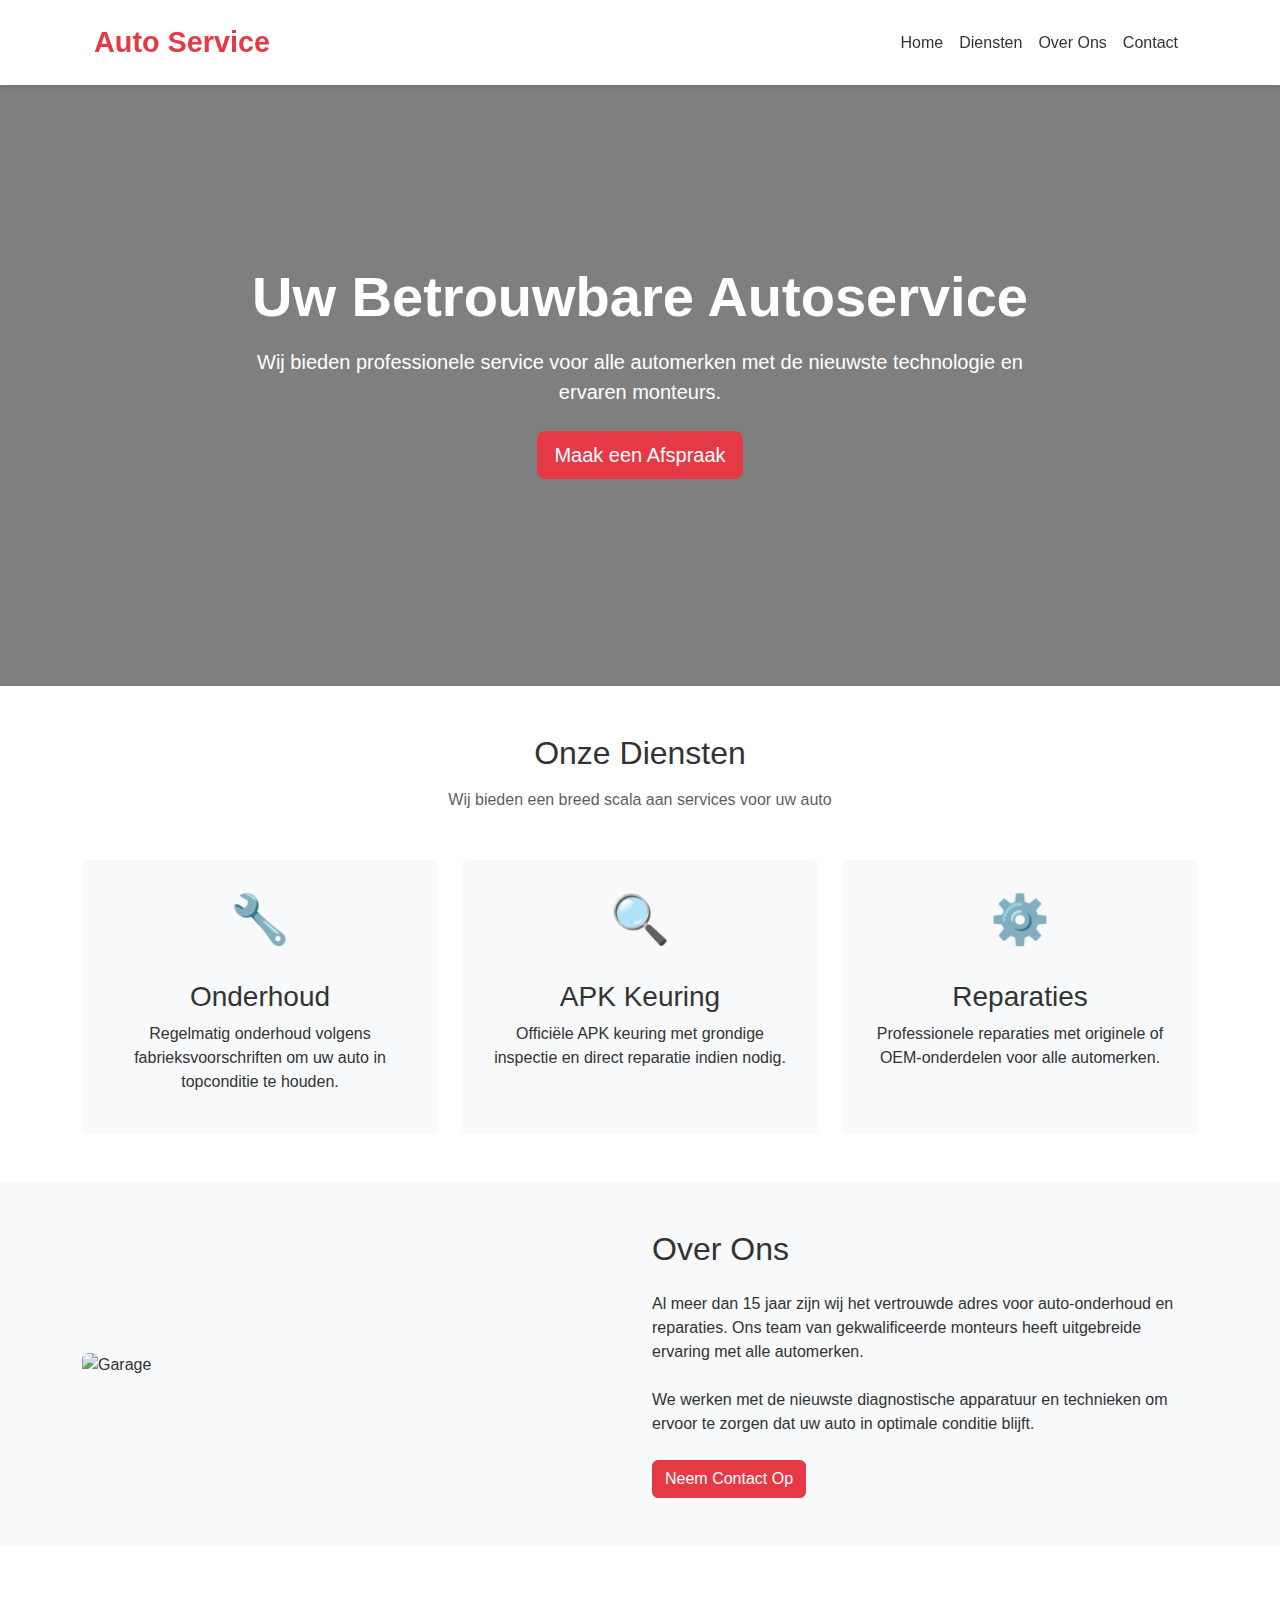
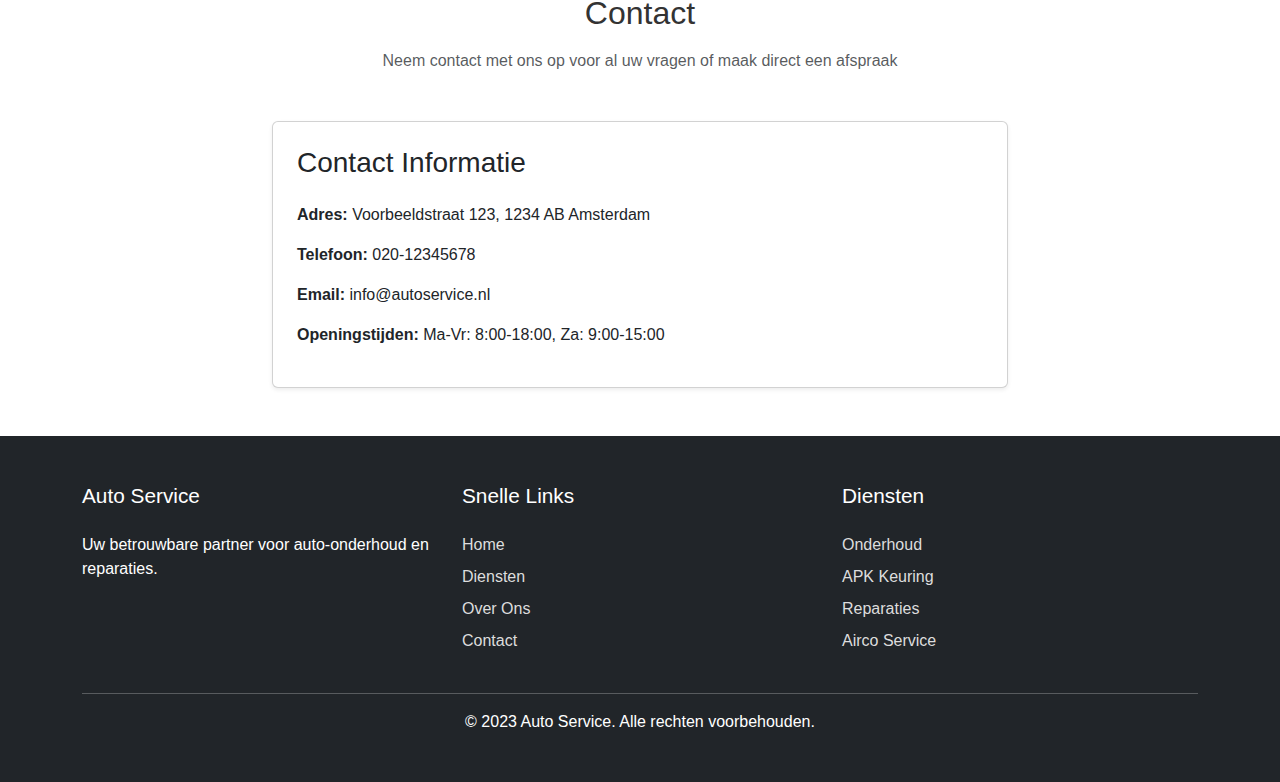
==== index.html @ baa3d9cf "rename" ====
<!DOCTYPE html>
<html lang="nl">
<head>
    <meta charset="UTF-8">
    <meta name="viewport" content="width=device-width, initial-scale=1.0">
    <title>Auto Service Company</title>
    <!-- Bootstrap CSS -->
    <link href="https://cdn.jsdelivr.net/npm/bootstrap@5.3.0/dist/css/bootstrap.min.css" rel="stylesheet">
    <!-- Custom CSS --> 
     <!-- testS -->
    <link rel="stylesheet" href="styles.css">
</head>
<body>
    <!-- Header -->
    <header class="fixed-top">
        <div class="container">
            <nav class="navbar navbar-expand-lg">
                <div class="container-fluid">
                    <a class="navbar-brand logo" href="#">Auto Service</a>
                    <button class="navbar-toggler" type="button" data-bs-toggle="collapse" data-bs-target="#navbarNav">
                        <span class="navbar-toggler-icon"></span>
                    </button>
                    <div class="collapse navbar-collapse justify-content-end" id="navbarNav">
                        <ul class="navbar-nav">
                            <li class="nav-item"><a class="nav-link" href="#home">Home</a></li>
                            <li class="nav-item"><a class="nav-link" href="#services">Diensten</a></li>
                            <li class="nav-item"><a class="nav-link" href="#about">Over Ons</a></li>
                            <li class="nav-item"><a class="nav-link" href="#contact">Contact</a></li>
                        </ul>
                    </div>
                </div>
            </nav>
        </div>
    </header>

    <!-- Hero Section -->
    <section id="home" class="hero d-flex align-items-center">
        <div class="container">
            <div class="hero-content text-center text-white">
                <h1 class="display-4 mb-3">Uw Betrouwbare Autoservice</h1>
                <p class="lead mb-4">Wij bieden professionele service voor alle automerken met de nieuwste technologie en ervaren monteurs.</p>
                <a href="#contact" class="btn btn-danger btn-lg">Maak een Afspraak</a>
            </div>
        </div>
    </section>

    <!-- Services Section -->
    <section id="services" class="services py-5">
        <div class="container">
            <div class="section-title text-center mb-5">
                <h2 class="mb-3">Onze Diensten</h2>
                <p class="text-muted">Wij bieden een breed scala aan services voor uw auto</p>
            </div>
            <div class="row g-4">
                <div class="col-md-4">
                    <div class="service-card h-100 p-4">
                        <div class="service-icon mb-4">🔧</div>
                        <h3>Onderhoud</h3>
                        <p>Regelmatig onderhoud volgens fabrieksvoorschriften om uw auto in topconditie te houden.</p>
                    </div>
                </div>
                <div class="col-md-4">
                    <div class="service-card h-100 p-4">
                        <div class="service-icon mb-4">🔍</div>
                        <h3>APK Keuring</h3>
                        <p>Officiële APK keuring met grondige inspectie en direct reparatie indien nodig.</p>
                    </div>
                </div>
                <div class="col-md-4">
                    <div class="service-card h-100 p-4">
                        <div class="service-icon mb-4">⚙️</div>
                        <h3>Reparaties</h3>
                        <p>Professionele reparaties met originele of OEM-onderdelen voor alle automerken.</p>
                    </div>
                </div>
            </div>
        </div>
    </section>

    <!-- About Section -->
    <section id="about" class="about py-5 bg-light">
        <div class="container">
            <div class="row align-items-center">
                <div class="col-lg-6 mb-4 mb-lg-0">
                    <div class="about-image">
                        <img src="https://images.unsplash.com/photo-1562259929-b4e1fd3aef09" alt="Garage" class="img-fluid rounded">
                    </div>
                </div>
                <div class="col-lg-6">
                    <div class="about-text">
                        <h2 class="mb-4">Over Ons</h2>
                        <p class="mb-4">Al meer dan 15 jaar zijn wij het vertrouwde adres voor auto-onderhoud en reparaties. Ons team van gekwalificeerde monteurs heeft uitgebreide ervaring met alle automerken.</p>
                        <p class="mb-4">We werken met de nieuwste diagnostische apparatuur en technieken om ervoor te zorgen dat uw auto in optimale conditie blijft.</p>
                        <a href="#contact" class="btn btn-danger">Neem Contact Op</a>
                    </div>
                </div>
            </div>
        </div>
    </section>

    <!-- Contact Section -->
    <section id="contact" class="contact py-5">
        <div class="container">
            <div class="section-title text-center mb-5">
                <h2 class="mb-3">Contact</h2>
                <p class="text-muted">Neem contact met ons op voor al uw vragen of maak direct een afspraak</p>
            </div>
            <div class="row justify-content-center">
                <div class="col-md-8">
                    <div class="card shadow-sm">
                        <div class="card-body p-4">
                            <h3 class="mb-4">Contact Informatie</h3>
                            <div class="contact-details">
                                <p><strong>Adres:</strong> Voorbeeldstraat 123, 1234 AB Amsterdam</p>
                                <p><strong>Telefoon:</strong> 020-12345678</p>
                                <p><strong>Email:</strong> info@autoservice.nl</p>
                                <p><strong>Openingstijden:</strong> Ma-Vr: 8:00-18:00, Za: 9:00-15:00</p>
                            </div>
                        </div>
                    </div>
                </div>
            </div>
        </div>
    </section>

    <!-- Footer -->
    <footer class="bg-dark text-white py-5">
        <div class="container">
            <div class="row">
                <div class="col-md-4 mb-4 mb-md-0">
                    <h3>Auto Service</h3>
                    <p>Uw betrouwbare partner voor auto-onderhoud en reparaties.</p>
                </div>
                <div class="col-md-4 mb-4 mb-md-0">
                    <h3>Snelle Links</h3>
                    <ul class="list-unstyled">
                        <li><a href="#home">Home</a></li>
                        <li><a href="#services">Diensten</a></li>
                        <li><a href="#about">Over Ons</a></li>
                        <li><a href="#contact">Contact</a></li>
                    </ul>
                </div>
                <div class="col-md-4">
                    <h3>Diensten</h3>
                    <ul class="list-unstyled">
                        <li><a href="#">Onderhoud</a></li>
                        <li><a href="#">APK Keuring</a></li>
                        <li><a href="#">Reparaties</a></li>
                        <li><a href="#">Airco Service</a></li>
                    </ul>
                </div>
            </div>
            <hr class="mt-4">
            <div class="text-center">
                <p class="mb-0">&copy; 2023 Auto Service. Alle rechten voorbehouden.</p>
            </div>
        </div>
    </footer>

    <!-- Bootstrap JS Bundle with Popper -->
    <script src="https://cdn.jsdelivr.net/npm/bootstrap@5.3.0/dist/js/bootstrap.bundle.min.js"></script>
</body>
</html>
---- styles.css ----
/* Custom styles */
body {
    font-family: 'Arial', sans-serif;
    color: #333;
}

/* Header styles */
header {
    background-color: #fff;
    box-shadow: 0 2px 5px rgba(0,0,0,0.1);
    padding: 0.5rem 0;
}

.logo {
    font-size: 1.8rem;
    font-weight: bold;
    color: #e63946;
}

.navbar-nav .nav-link {
    color: #333;
    font-weight: 500;
    padding: 0.5rem 1rem;
    transition: color 0.3s;
}

.navbar-nav .nav-link:hover {
    color: #e63946;
}

/* Hero section */
.hero {
    height: 70vh;
    background: linear-gradient(rgba(0,0,0,0.5), rgba(0,0,0,0.5)), url('https://images.unsplash.com/photo-1486006920555-c77dcf18193c');
    background-size: cover;
    background-position: center;
    margin-top: 56px;
}

.hero-content h1 {
    font-weight: bold;
}

.hero-content p {
    max-width: 800px;
    margin-left: auto;
    margin-right: auto;
}

/* Custom button styles */
.btn-danger {
    background-color: #e63946;
    border-color: #e63946;
}

.btn-danger:hover {
    background-color: #c1121f;
    border-color: #c1121f;
}

/* Services section */
.service-card {
    background: #f8f9fa;
    border-radius: 5px;
    text-align: center;
    transition: transform 0.3s;
}

.service-card:hover {
    transform: translateY(-10px);
}

.service-icon {
    font-size: 3rem;
    color: #e63946;
}

/* Footer styles */
footer a {
    color: #ddd;
    text-decoration: none;
    transition: color 0.3s;
}

footer a:hover {
    color: #e63946;
    text-decoration: none;
}

footer h3 {
    font-size: 1.3rem;
    margin-bottom: 1.5rem;
}

footer ul li {
    margin-bottom: 0.5rem;
}

/* Responsive adjustments */
@media (max-width: 768px) {
    .hero {
        height: 60vh;
    }
    
    .hero-content h1 {
        font-size: 2rem;
    }
}
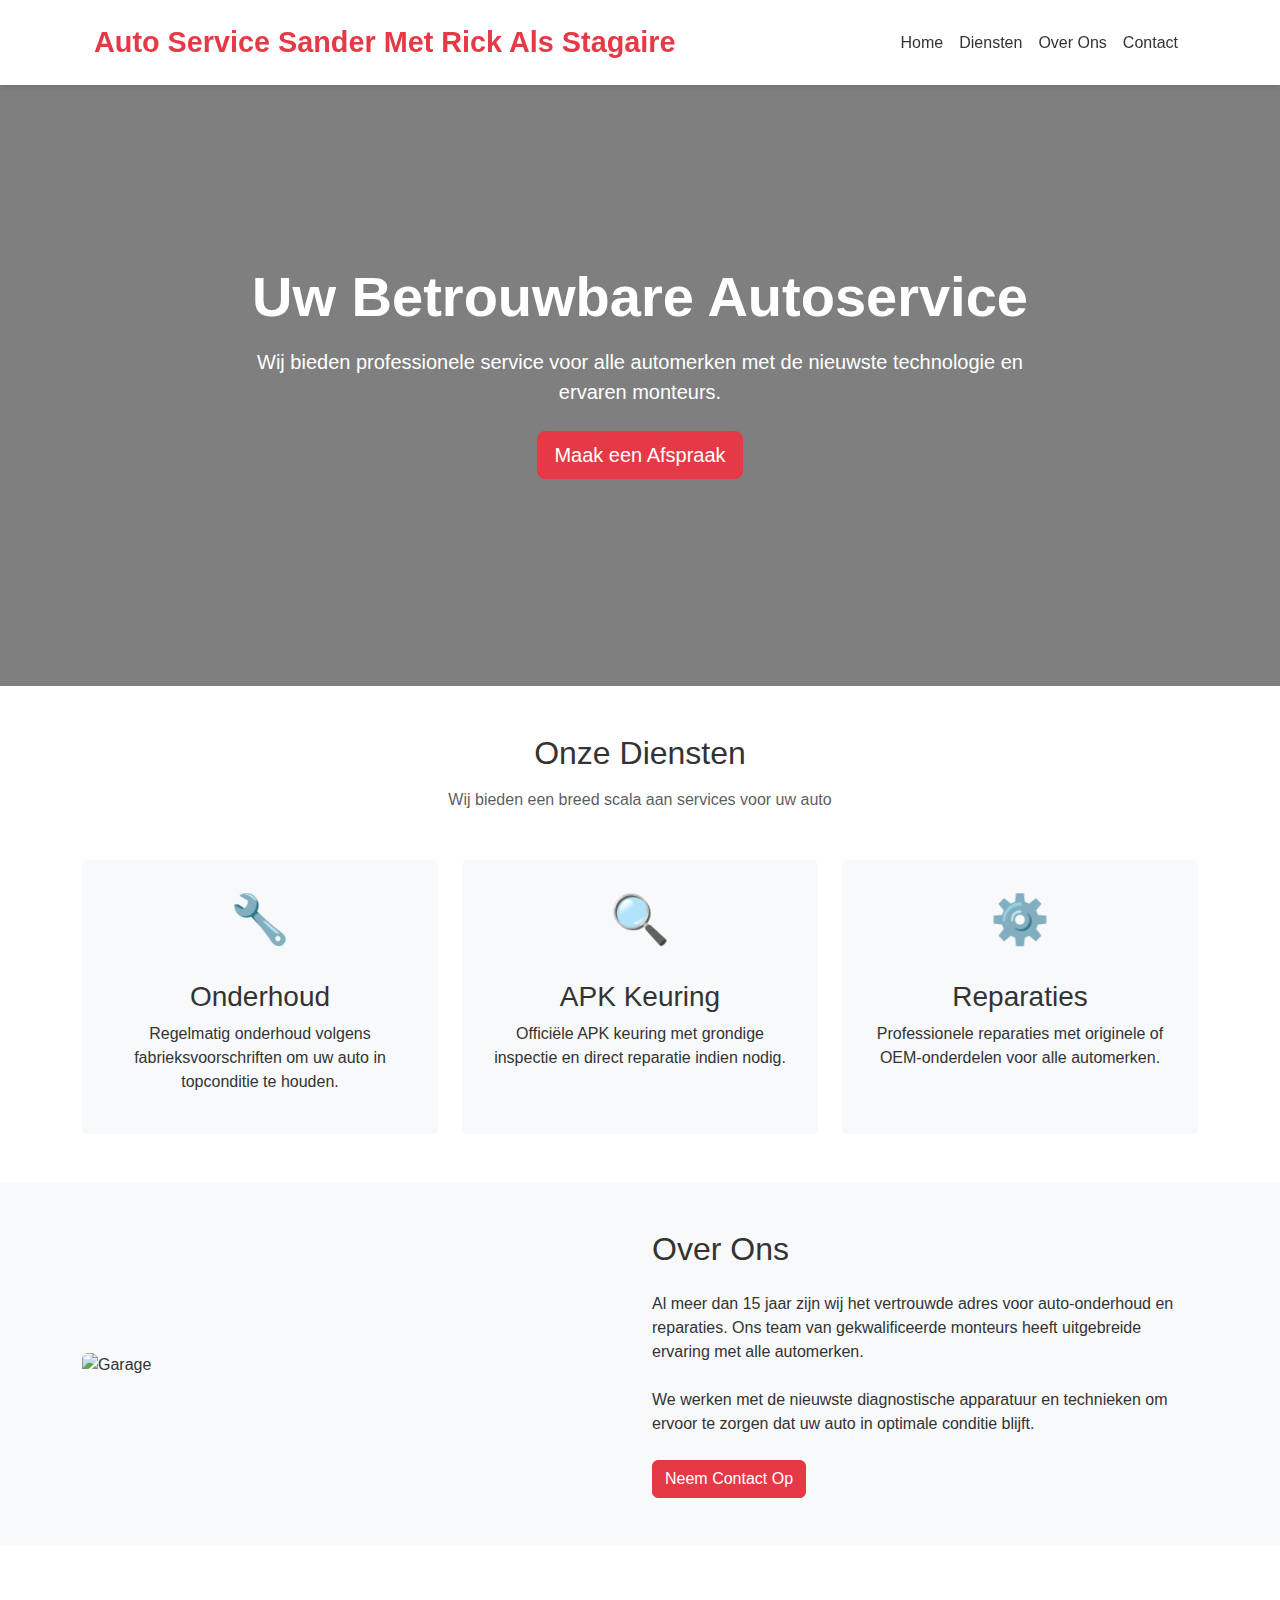
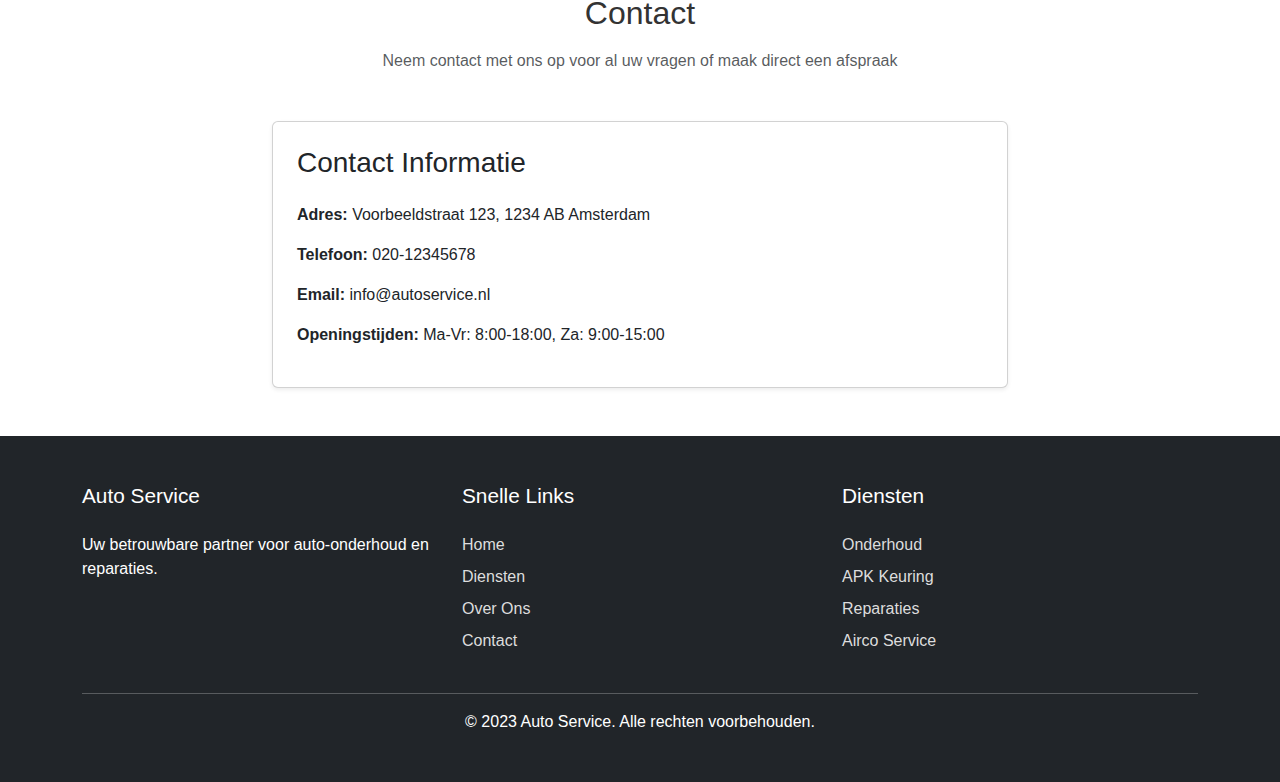
==== commit 34fb06d7: "added title" ====
--- a/index.html
+++ b/index.html
@@ -16,7 +16,7 @@
         <div class="container">
             <nav class="navbar navbar-expand-lg">
                 <div class="container-fluid">
-                    <a class="navbar-brand logo" href="#">Auto Service</a>
+                    <a class="navbar-brand logo" href="#">Auto Service Sander Met Rick Als Stagaire</a>
                     <button class="navbar-toggler" type="button" data-bs-toggle="collapse" data-bs-target="#navbarNav">
                         <span class="navbar-toggler-icon"></span>
                     </button>
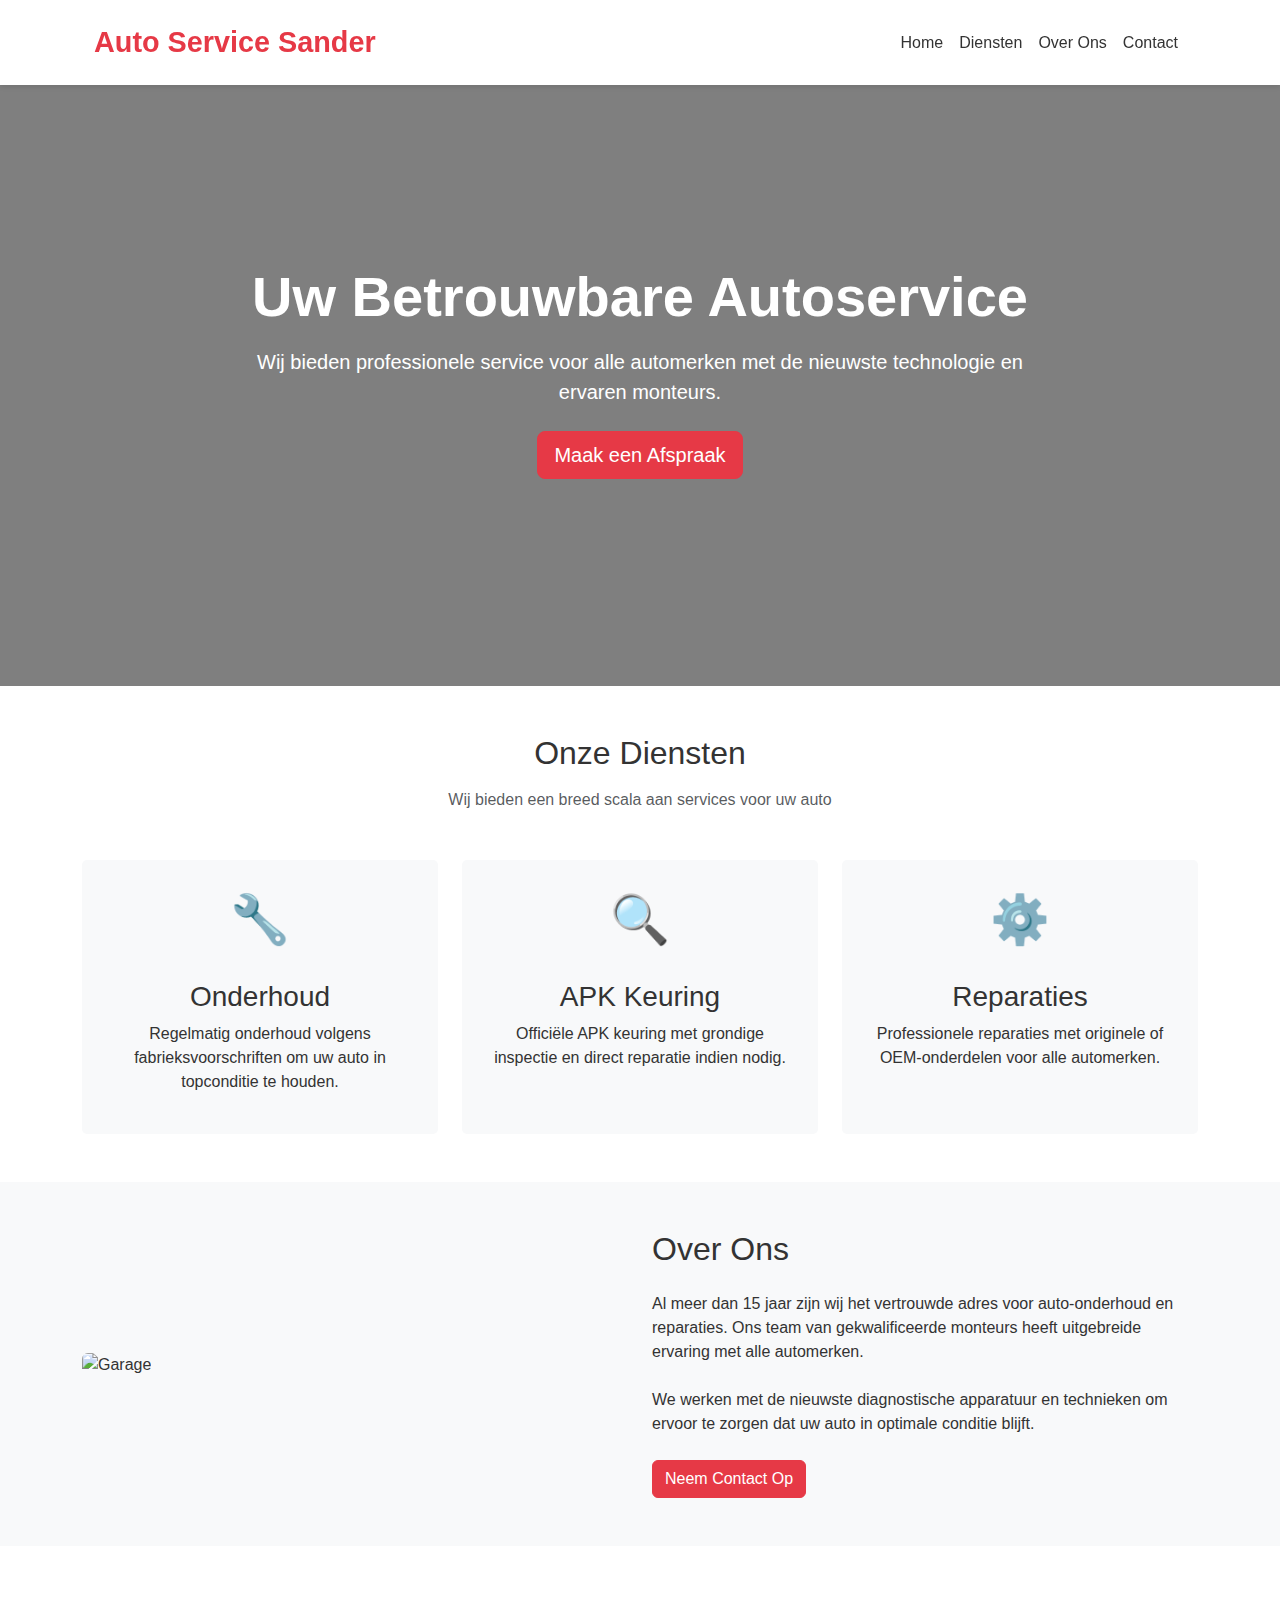
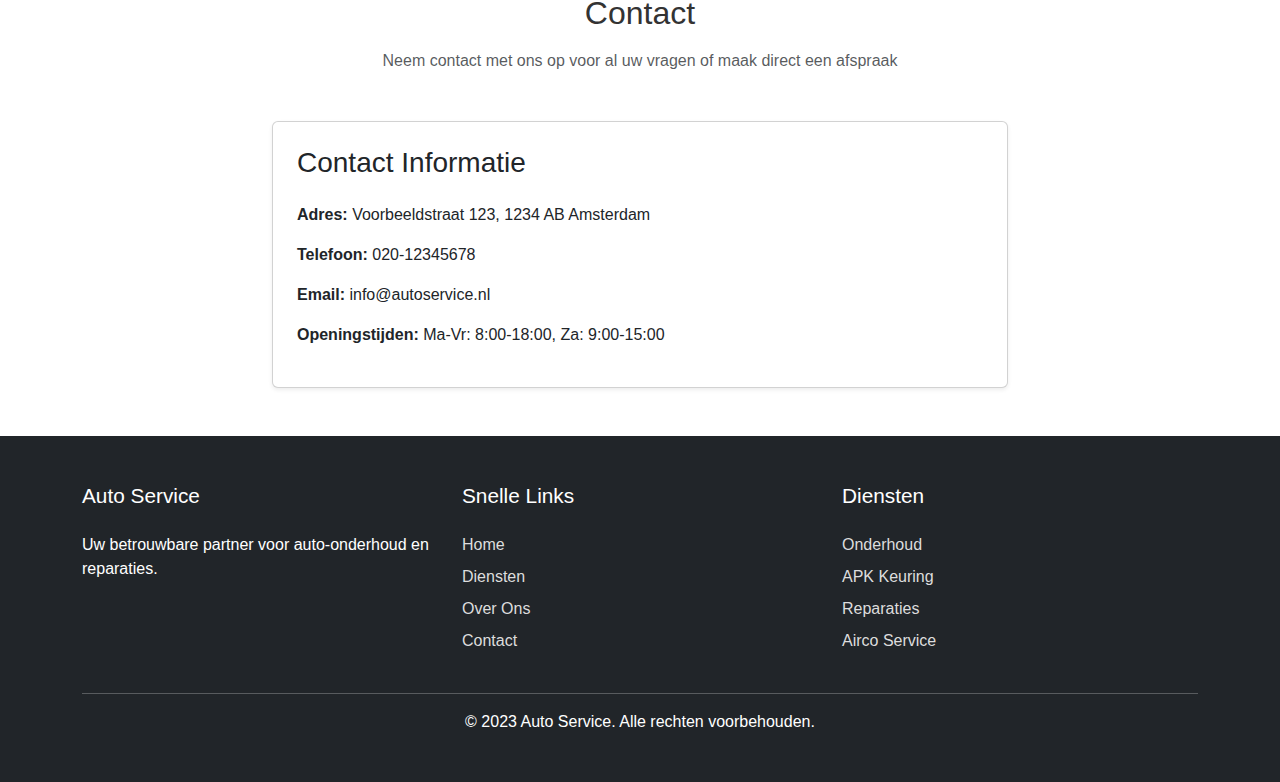
==== commit 96cfbe0a: "rename title" ====
--- a/index.html
+++ b/index.html
@@ -16,7 +16,7 @@
         <div class="container">
             <nav class="navbar navbar-expand-lg">
                 <div class="container-fluid">
-                    <a class="navbar-brand logo" href="#">Auto Service Sander Met Rick Als Stagaire</a>
+                    <a class="navbar-brand logo" href="#">Auto Service Sander</a>
                     <button class="navbar-toggler" type="button" data-bs-toggle="collapse" data-bs-target="#navbarNav">
                         <span class="navbar-toggler-icon"></span>
                     </button>
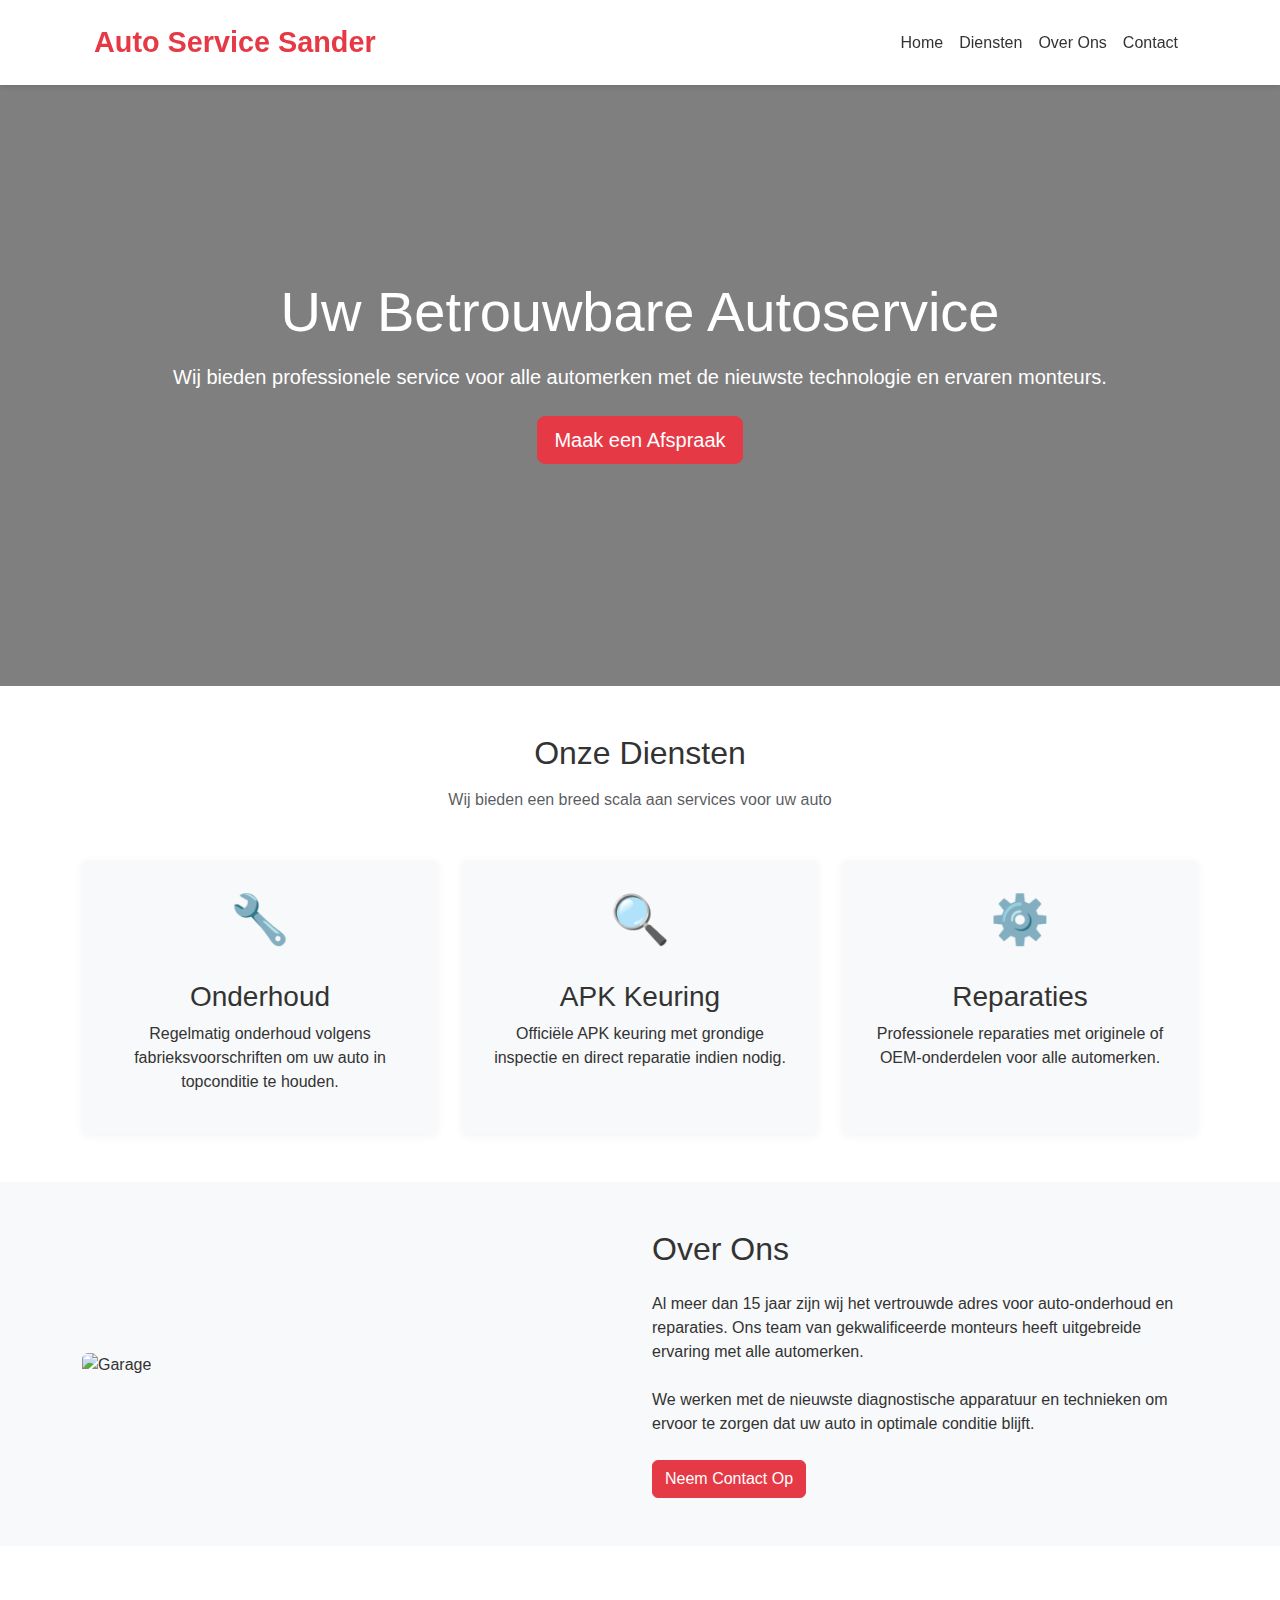
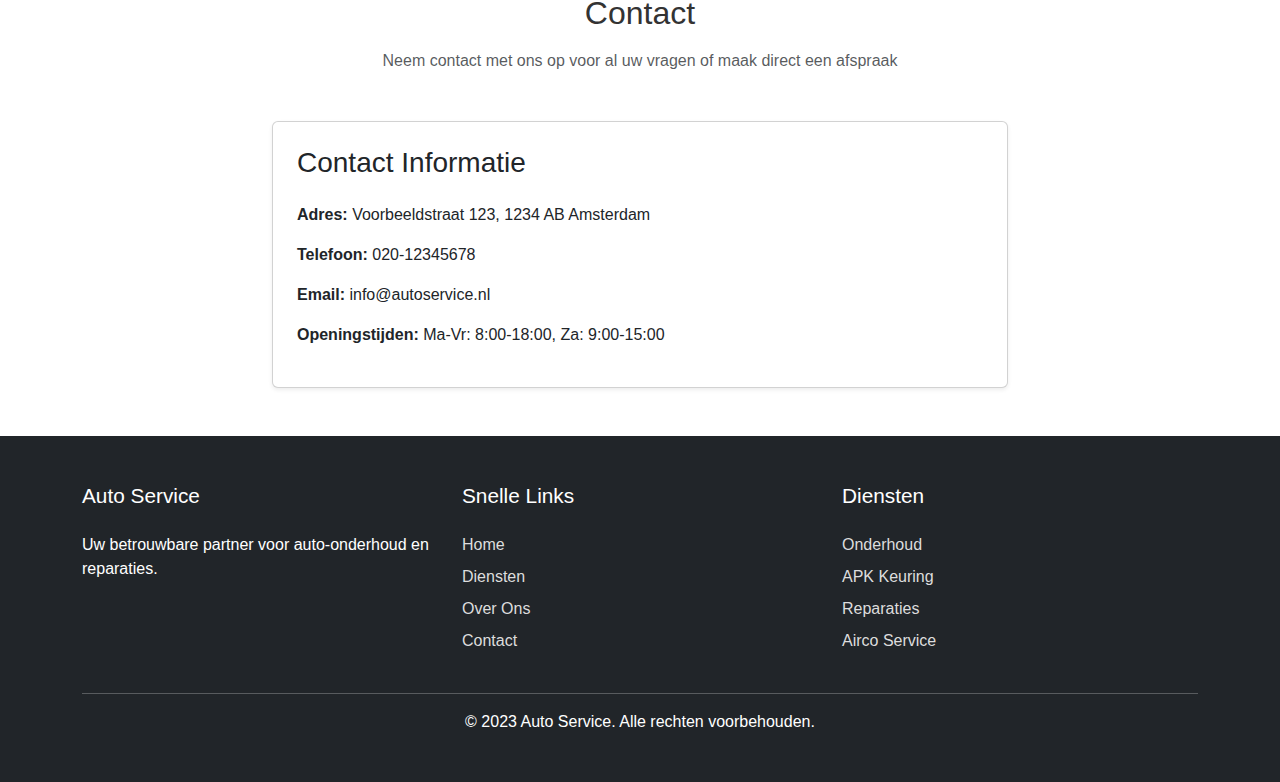
==== commit 09fb8230: "small style changes" ====
--- a/index.html
+++ b/index.html
@@ -14,9 +14,13 @@
     <!-- Header -->
     <header class="fixed-top">
         <div class="container">
+
+
             <nav class="navbar navbar-expand-lg">
                 <div class="container-fluid">
-                    <a class="navbar-brand logo" href="#">Auto Service Sander</a>
+                    <a class="navbar-brand logo" href="#">
+                        <span class="logo-text">Auto Service Sander</span>
+                    </a>
                     <button class="navbar-toggler" type="button" data-bs-toggle="collapse" data-bs-target="#navbarNav">
                         <span class="navbar-toggler-icon"></span>
                     </button>
--- a/styles.css
+++ b/styles.css
@@ -11,10 +11,20 @@
     padding: 0.5rem 0;
 }
 
+/* Logo styles - consolidated and simplified */
 .logo {
+    display: flex;
+    align-items: center;
     font-size: 1.8rem;
     font-weight: bold;
     color: #e63946;
+}
+
+/* Navbar styles */
+.navbar .container-fluid {
+    display: flex;
+    flex-wrap: nowrap; /* Prevent wrapping */
+    align-items: center;
 }
 
 .navbar-nav .nav-link {
@@ -31,26 +41,24 @@
 /* Hero section */
 .hero {
     height: 70vh;
-    background: linear-gradient(rgba(0,0,0,0.5), rgba(0,0,0,0.5)), url('https://images.unsplash.com/photo-1486006920555-c77dcf18193c');
+    background: linear-gradient(rgba(0,0,0,0.5), rgba(0,0,0,0.5)), 
+                url('https://images.unsplash.com/photo-1486006920555-c77dcf18193c');
     background-size: cover;
     background-position: center;
+    background-attachment: fixed;
     margin-top: 56px;
-}
-
-.hero-content h1 {
-    font-weight: bold;
-}
-
-.hero-content p {
-    max-width: 800px;
-    margin-left: auto;
-    margin-right: auto;
+    position: relative;
+    /* Including all vendor prefixes for better cross-browser compatibility */
+    -webkit-background-size: cover;
+    -moz-background-size: cover;
+    -o-background-size: cover;
 }
 
 /* Custom button styles */
 .btn-danger {
     background-color: #e63946;
     border-color: #e63946;
+    transition: background-color 0.3s, border-color 0.3s;
 }
 
 .btn-danger:hover {
@@ -64,6 +72,8 @@
     border-radius: 5px;
     text-align: center;
     transition: transform 0.3s;
+    padding: 1.5rem;
+    box-shadow: 0 2px 10px rgba(0,0,0,0.05);
 }
 
 .service-card:hover {
@@ -73,9 +83,30 @@
 .service-icon {
     font-size: 3rem;
     color: #e63946;
+    margin-bottom: 1rem;
+}
+
+/* Section styles */
+.services, .about, .contact, footer {
+    position: relative;
+    z-index: 1;
+    background-color: #fff; /* Ensures content background is opaque */
+    padding: 3rem 0;
+}
+
+/* About section */
+.about {
+    background-color: #f8f9fa;
 }
 
 /* Footer styles */
+footer {
+    background-color: #333;
+    color: #fff;
+    padding-top: 3rem;
+    padding-bottom: 2rem;
+}
+
 footer a {
     color: #ddd;
     text-decoration: none;
@@ -90,6 +121,12 @@
 footer h3 {
     font-size: 1.3rem;
     margin-bottom: 1.5rem;
+    color: #fff;
+}
+
+footer ul {
+    list-style: none;
+    padding-left: 0;
 }
 
 footer ul li {
@@ -100,9 +137,29 @@
 @media (max-width: 768px) {
     .hero {
         height: 60vh;
+        background-attachment: scroll; /* Better for mobile */
     }
     
     .hero-content h1 {
         font-size: 2rem;
     }
+    
+    .logo {
+        font-size: 1.2rem; /* Smaller text on mobile */
+    }
+    
+    .navbar-brand {
+        max-width: 70%; /* Limit width on small screens */
+    }
+    
+    .navbar-toggler {
+        margin-left: auto; /* Ensure hamburger stays on right */
+    }
 }
+
+/* For very small screens */
+@media (max-width: 360px) {
+    .logo {
+        font-size: 1rem; /* Even smaller on very small screens */
+    }
+}
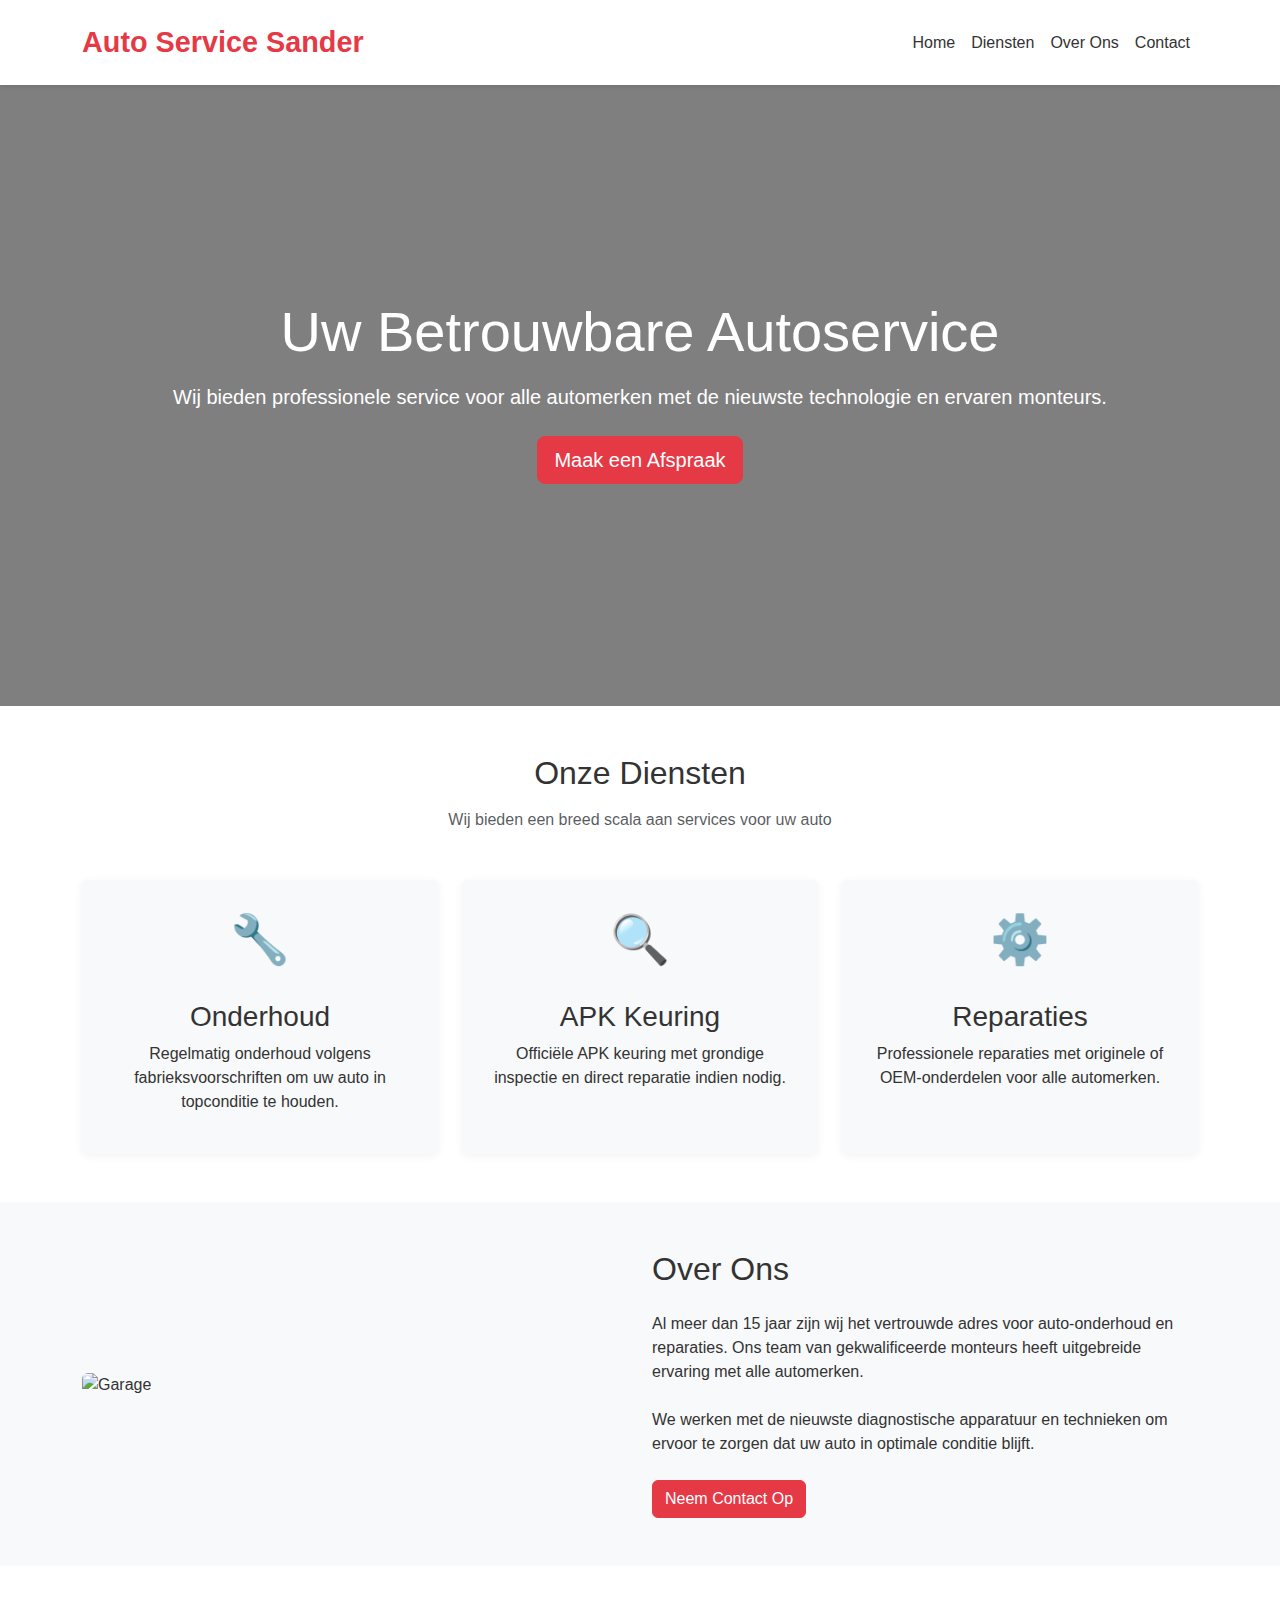
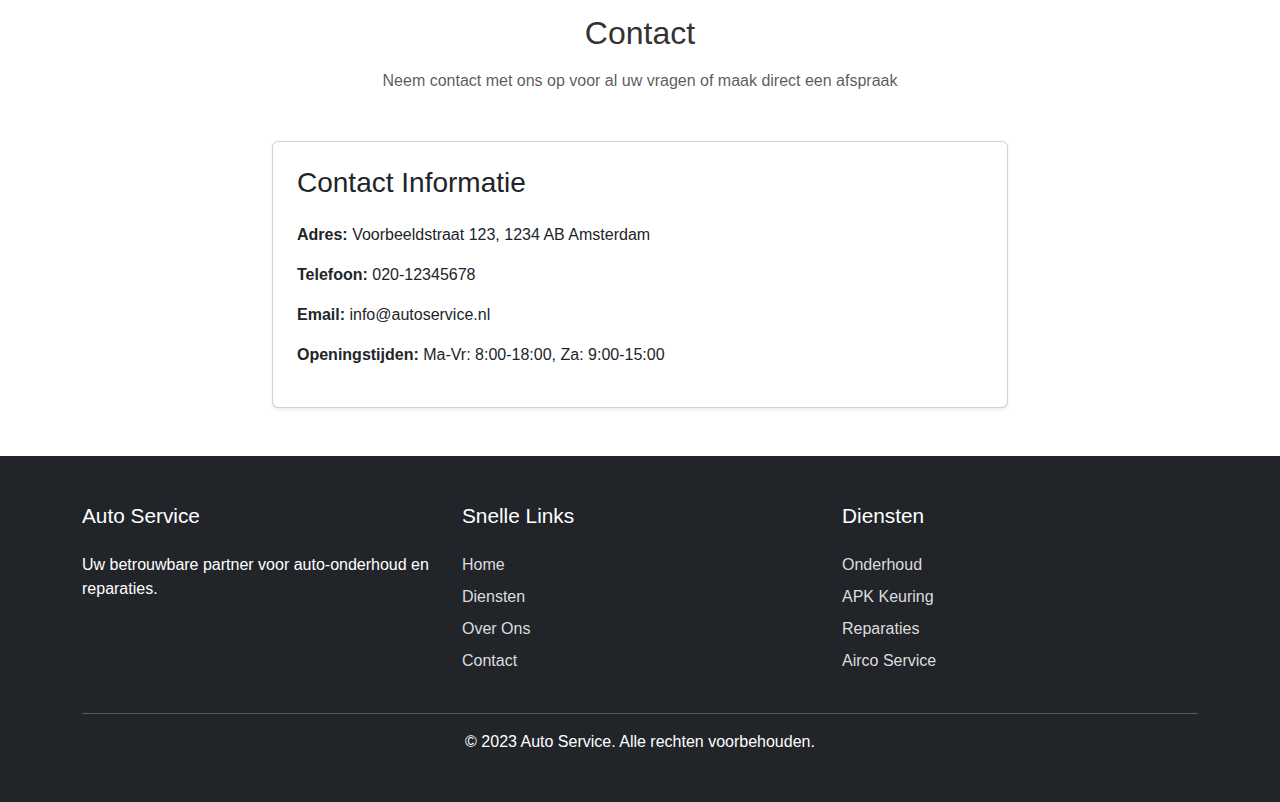
==== commit 1182c876: "fixed burger" ====
--- a/index.html
+++ b/index.html
@@ -13,28 +13,25 @@
 <body>
     <!-- Header -->
     <header class="fixed-top">
-        <div class="container">
-
-
-            <nav class="navbar navbar-expand-lg">
-                <div class="container-fluid">
-                    <a class="navbar-brand logo" href="#">
-                        <span class="logo-text">Auto Service Sander</span>
-                    </a>
-                    <button class="navbar-toggler" type="button" data-bs-toggle="collapse" data-bs-target="#navbarNav">
-                        <span class="navbar-toggler-icon"></span>
-                    </button>
-                    <div class="collapse navbar-collapse justify-content-end" id="navbarNav">
-                        <ul class="navbar-nav">
-                            <li class="nav-item"><a class="nav-link" href="#home">Home</a></li>
-                            <li class="nav-item"><a class="nav-link" href="#services">Diensten</a></li>
-                            <li class="nav-item"><a class="nav-link" href="#about">Over Ons</a></li>
-                            <li class="nav-item"><a class="nav-link" href="#contact">Contact</a></li>
-                        </ul>
-                    </div>
+        <nav class="navbar navbar-expand-lg bg-white">
+            <div class="container">
+                <a class="navbar-brand logo" href="#">
+                    <span class="logo-text">Auto Service Sander</span>
+                </a>
+                <button class="navbar-toggler" type="button" data-bs-toggle="collapse" data-bs-target="#navbarNav" 
+                        aria-controls="navbarNav" aria-expanded="false" aria-label="Toggle navigation">
+                    <span class="navbar-toggler-icon"></span>
+                </button>
+                <div class="collapse navbar-collapse" id="navbarNav">
+                    <ul class="navbar-nav ms-auto">
+                        <li class="nav-item"><a class="nav-link" href="#home">Home</a></li>
+                        <li class="nav-item"><a class="nav-link" href="#services">Diensten</a></li>
+                        <li class="nav-item"><a class="nav-link" href="#about">Over Ons</a></li>
+                        <li class="nav-item"><a class="nav-link" href="#contact">Contact</a></li>
+                    </ul>
                 </div>
-            </nav>
-        </div>
+            </div>
+        </nav>
     </header>
 
     <!-- Hero Section -->
--- a/styles.css
+++ b/styles.css
@@ -11,19 +11,32 @@
     padding: 0.5rem 0;
 }
 
-/* Logo styles - consolidated and simplified */
+/* Logo styles */
 .logo {
     display: flex;
     align-items: center;
     font-size: 1.8rem;
     font-weight: bold;
     color: #e63946;
+    text-decoration: none;
+}
+
+.navbar-brand:hover {
+    color: #c1121f;
 }
 
 /* Navbar styles */
-.navbar .container-fluid {
-    display: flex;
-    flex-wrap: nowrap; /* Prevent wrapping */
+.navbar-toggler {
+    border: none;
+    padding: 0.25rem 0.5rem;
+}
+
+.navbar-toggler:focus {
+    box-shadow: none;
+    outline: none;
+}
+
+.navbar-nav {
     align-items: center;
 }
 
@@ -38,6 +51,24 @@
     color: #e63946;
 }
 
+/* Make sure the navbar expands correctly on mobile */
+@media (max-width: 991.98px) {
+    .navbar-collapse {
+        position: absolute;
+        top: 100%;
+        right: 0;
+        left: 0;
+        background-color: white;
+        padding: 1rem;
+        z-index: 1000;
+        box-shadow: 0 4px 6px rgba(0,0,0,0.1);
+    }
+    
+    .navbar .container {
+        position: relative;
+    }
+}
+
 /* Hero section */
 .hero {
     height: 70vh;
@@ -46,7 +77,7 @@
     background-size: cover;
     background-position: center;
     background-attachment: fixed;
-    margin-top: 56px;
+    margin-top: 76px; /* Increased to account for header height */
     position: relative;
     /* Including all vendor prefixes for better cross-browser compatibility */
     -webkit-background-size: cover;
@@ -138,6 +169,7 @@
     .hero {
         height: 60vh;
         background-attachment: scroll; /* Better for mobile */
+        margin-top: 66px; /* Adjusted for smaller header */
     }
     
     .hero-content h1 {
@@ -147,14 +179,6 @@
     .logo {
         font-size: 1.2rem; /* Smaller text on mobile */
     }
-    
-    .navbar-brand {
-        max-width: 70%; /* Limit width on small screens */
-    }
-    
-    .navbar-toggler {
-        margin-left: auto; /* Ensure hamburger stays on right */
-    }
 }
 
 /* For very small screens */
